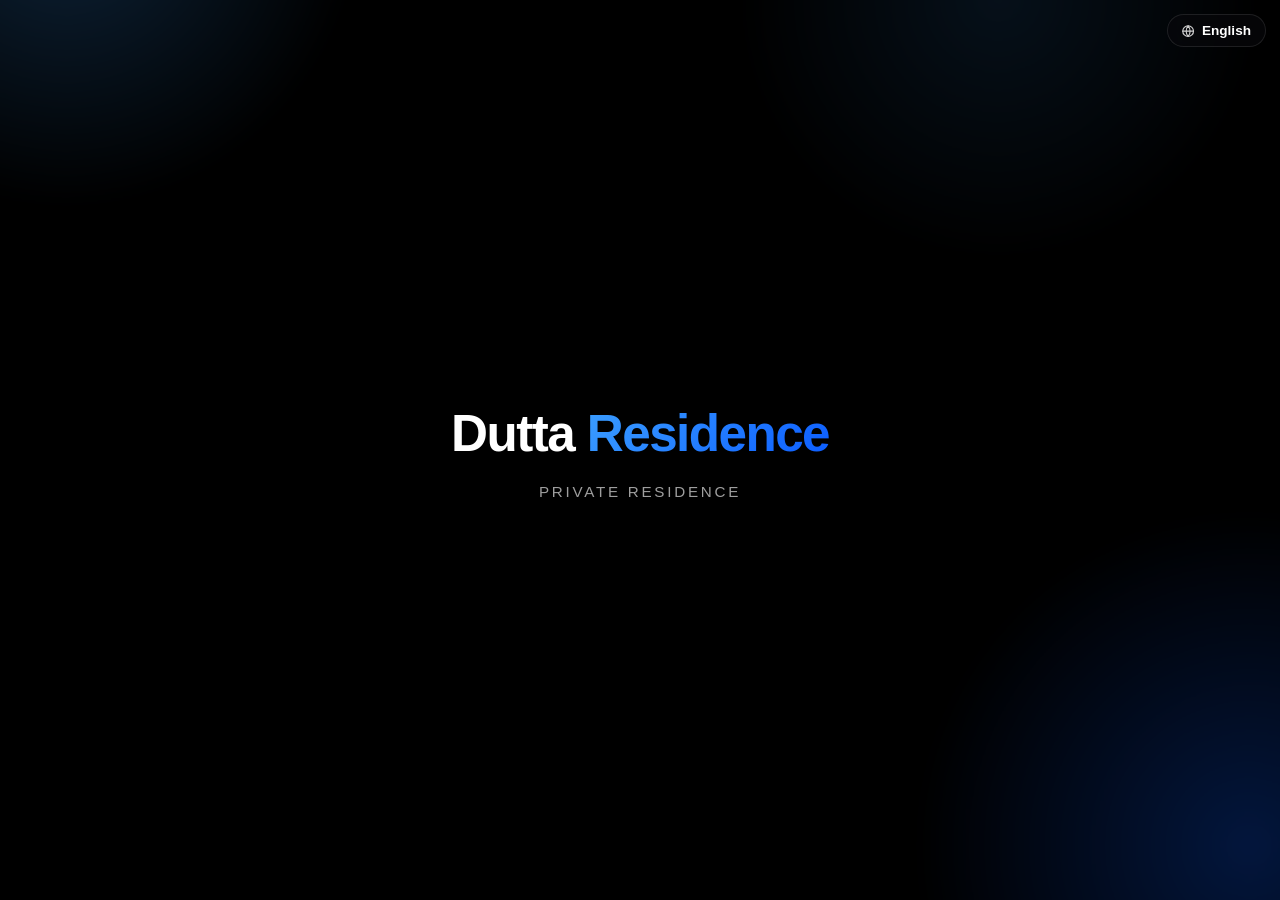
==== index.html @ c417a4d2 "Add files via upload yay" ====
<!DOCTYPE html>
<html lang="en">
<head>
  <meta charset="UTF-8" />
  <meta name="viewport" content="width=device-width, initial-scale=1.0, viewport-fit=cover" />
  <title>Dutta Residence</title>
  <meta name="description" content="Dutta Residence." />
  <link rel="icon" href="data:image/svg+xml,<svg xmlns=%22http://www.w3.org/2000/svg%22 viewBox=%220 0 100 100%22><text y=%22.9em%22 font-size=%2290%22>🏠</text></svg>" type="image/svg+xml" />
  <link rel="stylesheet" href="assets/theme.css" />
  <style>
    .splash {
      min-height: 100dvh;
      display: grid;
      place-content: center;
      text-align: center;
      gap: 0.5rem;
      padding: 2rem;
    }
    .splash .mark { font-size: clamp(2rem, 8vw, 3.2rem); font-weight: 700; letter-spacing: -0.03em; }
    .splash .mark b {
      background: var(--grad-blue);
      -webkit-background-clip: text; background-clip: text; color: transparent;
    }
    .splash p {
      color: var(--text-dim);
      font-size: 0.95rem;
      text-transform: uppercase;
      letter-spacing: 0.18em;
    }
  </style>
</head>
<body>
  <div class="aurora"></div>
  <div class="splash">
    <div class="mark reveal">Dutta <b>Residence</b></div>
    <p class="reveal" data-i18n="root_sub">Private residence</p>
  </div>
  <script src="assets/i18n.js"></script>
</body>
</html>
---- assets/theme.css ----
/* ============================================================
   Dutta Residence — shared design system
   Black canvas · two blues · glassmorphic · system (SF Pro) type
   ============================================================ */

:root {
  --bg:            #000000;
  --surface:       rgba(255, 255, 255, 0.04);
  --surface-solid: #0d0e12;
  --border:        rgba(255, 255, 255, 0.10);
  --border-strong: rgba(255, 255, 255, 0.18);

  --blue-bright:   #3b9eff;
  --blue-deep:     #0b5cff;
  --grad-blue:     linear-gradient(135deg, var(--blue-bright), var(--blue-deep));

  --text:          #ffffff;
  --text-dim:      rgba(255, 255, 255, 0.62);
  --text-faint:    rgba(255, 255, 255, 0.40);

  --radius:        16px;
  --radius-sm:     12px;
  --radius-pill:   999px;

  --ease:          cubic-bezier(0.22, 1, 0.36, 1);
  --shadow:        0 10px 40px rgba(0, 0, 0, 0.55);
  --glow:          0 0 0 1px rgba(59, 158, 255, 0.35),
                   0 8px 30px rgba(11, 92, 255, 0.35);

  --font: -apple-system, BlinkMacSystemFont, "SF Pro Display", "SF Pro Text",
          "Helvetica Neue", Helvetica, Arial, sans-serif;
}

*, *::before, *::after { box-sizing: border-box; margin: 0; padding: 0; }

html { scroll-behavior: smooth; -webkit-text-size-adjust: 100%; }

body {
  font-family: var(--font);
  background: var(--bg);
  color: var(--text);
  line-height: 1.5;
  min-height: 100dvh;
  letter-spacing: -0.011em;
  -webkit-font-smoothing: antialiased;
  text-rendering: optimizeLegibility;
  overflow-x: hidden;
}

a { color: inherit; text-decoration: none; -webkit-tap-highlight-color: transparent; }

/* ---------- living aurora background ---------- */
.aurora {
  position: fixed;
  inset: -20vmax;
  z-index: -1;
  pointer-events: none;
  background:
    radial-gradient(38vmax 38vmax at 18% 12%, rgba(59, 158, 255, 0.22), transparent 60%),
    radial-gradient(42vmax 42vmax at 84% 78%, rgba(11, 92, 255, 0.24), transparent 62%),
    radial-gradient(34vmax 34vmax at 70% 18%, rgba(59, 158, 255, 0.10), transparent 60%);
  filter: blur(8px);
  animation: drift 26s var(--ease) infinite alternate;
  will-change: transform;
}
@keyframes drift {
  0%   { transform: translate3d(-3%, -2%, 0) scale(1.05) rotate(0deg); }
  100% { transform: translate3d(4%, 3%, 0)  scale(1.12) rotate(6deg); }
}

/* ---------- layout ---------- */
.container {
  width: 100%;
  max-width: 760px;
  margin: 0 auto;
  padding: clamp(1.5rem, 5vw, 3rem) 1.1rem 3rem;
}

.brand {
  font-size: 1.45rem;
  font-weight: 700;
  text-align: center;
  letter-spacing: -0.02em;
  margin-bottom: 0.4rem;
}
.brand b {
  background: var(--grad-blue);
  -webkit-background-clip: text;
  background-clip: text;
  color: transparent;
}

.lede { text-align: center; margin-bottom: 2rem; }
.lede h1 {
  font-size: clamp(1.5rem, 5.5vw, 2.1rem);
  font-weight: 700;
  letter-spacing: -0.03em;
  line-height: 1.2;
  margin-bottom: 0.6rem;
}
.lede p { color: var(--text-dim); font-size: 1rem; max-width: 46ch; margin: 0 auto; }

.section-label {
  font-size: 0.72rem;
  font-weight: 700;
  text-transform: uppercase;
  letter-spacing: 0.14em;
  color: var(--text-faint);
  margin: 2rem 0 0.85rem;
  padding-left: 0.2rem;
}

/* ---------- glass card ---------- */
.card {
  background: var(--surface);
  border: 1px solid var(--border);
  border-radius: var(--radius);
  padding: 1.4rem;
  box-shadow: var(--shadow);
  -webkit-backdrop-filter: blur(18px) saturate(160%);
  backdrop-filter: blur(18px) saturate(160%);
}

/* ---------- vehicle photo (equal framing across devices) ---------- */
.vehicle-photo {
  aspect-ratio: 16 / 9;
  width: 100%;
  background: #ffffff;
  border-radius: var(--radius-sm);
  overflow: hidden;
  display: grid;
  place-items: center;
  margin-bottom: 1.2rem;
}
.vehicle-photo img {
  width: 100%;
  height: 100%;
  object-fit: contain;
  padding: 6%;
}
.vehicle-name { font-size: 1.25rem; font-weight: 700; letter-spacing: -0.02em; }
.vehicle-meta { color: var(--text-dim); font-size: 0.95rem; margin-top: 0.15rem; }
.reg-plate {
  display: inline-block;
  margin-top: 0.9rem;
  font-weight: 700;
  letter-spacing: 0.06em;
  font-size: 1.02rem;
  padding: 0.45rem 0.85rem;
  border-radius: var(--radius-sm);
  border: 1px solid var(--border-strong);
  background: rgba(255, 255, 255, 0.05);
}

/* ---------- contact rows ---------- */
.contact {
  display: flex;
  align-items: center;
  gap: 0.9rem;
  padding: 0.95rem 0;
  border-top: 1px solid var(--border);
}
.contact:first-child { border-top: 0; }
.contact-info { flex: 1; min-width: 0; }
.contact-role {
  font-size: 0.7rem;
  font-weight: 700;
  text-transform: uppercase;
  letter-spacing: 0.12em;
  color: var(--blue-bright);
}
.contact-name { font-weight: 600; font-size: 1.02rem; }
.contact-num { color: var(--text-dim); font-size: 0.88rem; font-variant-numeric: tabular-nums; }
.contact-actions { display: flex; gap: 0.5rem; flex-shrink: 0; }

/* ---------- buttons ---------- */
.btn {
  display: inline-flex;
  align-items: center;
  justify-content: center;
  gap: 0.45rem;
  font-weight: 600;
  font-size: 0.95rem;
  border: 1px solid var(--border-strong);
  border-radius: var(--radius-pill);
  background: rgba(255, 255, 255, 0.06);
  color: var(--text);
  padding: 0.7rem 1.05rem;
  cursor: pointer;
  transition: transform 0.18s var(--ease), box-shadow 0.25s var(--ease),
              background 0.25s var(--ease), border-color 0.25s var(--ease);
}
.btn svg { width: 1.05em; height: 1.05em; }
.btn.icon { padding: 0.7rem; width: 2.7rem; height: 2.7rem; }
.btn:hover { transform: translateY(-2px); border-color: var(--border-strong); background: rgba(255, 255, 255, 0.1); }
.btn:active { transform: translateY(0) scale(0.96); }

.btn.call {
  background: var(--grad-blue);
  border-color: transparent;
  box-shadow: var(--glow);
  animation: pulse 3.4s var(--ease) infinite;
}
.btn.call:hover { transform: translateY(-2px); }
.btn.wa { background: rgba(37, 211, 102, 0.16); border-color: rgba(37, 211, 102, 0.4); color: #4ee68a; }
.btn.wa:hover { background: rgba(37, 211, 102, 0.26); }

@keyframes pulse {
  0%, 100% { box-shadow: 0 0 0 1px rgba(59,158,255,0.35), 0 8px 30px rgba(11,92,255,0.30); }
  50%      { box-shadow: 0 0 0 1px rgba(59,158,255,0.55), 0 10px 38px rgba(11,92,255,0.55); }
}

/* big option cards (bagtag) */
.options { display: grid; grid-template-columns: repeat(auto-fit, minmax(220px, 1fr)); gap: 0.85rem; }
.option {
  display: flex;
  align-items: center;
  gap: 0.9rem;
  padding: 1.15rem;
  border-radius: var(--radius);
  border: 1px solid var(--border);
  background: var(--surface);
  -webkit-backdrop-filter: blur(18px) saturate(160%);
  backdrop-filter: blur(18px) saturate(160%);
  transition: transform 0.2s var(--ease), border-color 0.25s var(--ease), box-shadow 0.25s var(--ease);
}
.option:hover { transform: translateY(-3px); border-color: rgba(59,158,255,0.5); box-shadow: var(--glow); }
.option:active { transform: translateY(-1px) scale(0.99); }
.option-ico {
  width: 2.6rem; height: 2.6rem; flex-shrink: 0;
  display: grid; place-items: center;
  border-radius: 12px;
  background: rgba(59, 158, 255, 0.14);
  color: var(--blue-bright);
}
.option-ico svg { width: 1.3rem; height: 1.3rem; }
.option-txt { font-weight: 600; font-size: 1rem; }
.option-sub { color: var(--text-dim); font-size: 0.82rem; margin-top: 0.1rem; }

.footer { text-align: center; color: var(--text-faint); font-size: 0.85rem; margin-top: 2.5rem; }

/* ---------- language pill ---------- */
.lang-wrap { position: fixed; top: env(safe-area-inset-top, 0); right: 0; margin: 0.9rem; z-index: 50; }
.lang-btn {
  display: inline-flex; align-items: center; gap: 0.4rem;
  font-family: var(--font); font-size: 0.85rem; font-weight: 600; color: var(--text);
  padding: 0.5rem 0.85rem;
  border-radius: var(--radius-pill);
  border: 1px solid var(--border);
  background: rgba(10, 10, 14, 0.55);
  -webkit-backdrop-filter: blur(14px); backdrop-filter: blur(14px);
  cursor: pointer;
  transition: border-color 0.2s var(--ease), background 0.2s var(--ease);
}
.lang-btn:hover { border-color: var(--border-strong); }
.lang-btn svg { width: 1.05em; height: 1.05em; opacity: 0.8; }
.lang-menu {
  position: absolute; top: calc(100% + 0.5rem); right: 0;
  min-width: 168px; max-height: 60vh; overflow-y: auto;
  padding: 0.4rem;
  border-radius: var(--radius-sm);
  border: 1px solid var(--border);
  background: rgba(13, 14, 18, 0.92);
  -webkit-backdrop-filter: blur(20px); backdrop-filter: blur(20px);
  box-shadow: var(--shadow);
  opacity: 0; transform: translateY(-6px) scale(0.98); pointer-events: none;
  transition: opacity 0.18s var(--ease), transform 0.18s var(--ease);
}
.lang-menu.open { opacity: 1; transform: none; pointer-events: auto; }
.lang-menu button {
  display: block; width: 100%; text-align: left;
  font-family: var(--font); font-size: 0.92rem; color: var(--text);
  padding: 0.55rem 0.7rem; border: 0; border-radius: 9px; background: transparent; cursor: pointer;
}
.lang-menu button:hover { background: rgba(255, 255, 255, 0.07); }
.lang-menu button[aria-current="true"] { color: var(--blue-bright); font-weight: 700; }
[dir="rtl"] .lang-wrap { right: auto; left: 0; }
[dir="rtl"] .lang-menu { right: auto; left: 0; }
[dir="rtl"] .lang-menu button { text-align: right; }
[dir="rtl"] .contact-actions { flex-direction: row-reverse; }

/* ---------- entrance animation ----------
   Hidden state (.pre) is added by JS, so a script failure or no-JS
   leaves content fully visible rather than blank. */
.reveal { transition: opacity 0.6s var(--ease), transform 0.6s var(--ease); }
.reveal.pre { opacity: 0; transform: translateY(18px); }
.reveal.in { opacity: 1; transform: none; }

/* ---------- reduced motion ---------- */
@media (prefers-reduced-motion: reduce) {
  *, *::before, *::after { animation-duration: 0.001ms !important; animation-iteration-count: 1 !important; }
  .aurora { animation: none; }
  .btn.call { animation: none; }
  .reveal, .reveal.pre { opacity: 1 !important; transform: none !important; transition: opacity 0.3s ease; }
}

@media (max-width: 560px) {
  .contact { flex-wrap: wrap; }
  .contact-actions { width: 100%; }
  .contact-actions .btn.call { flex: 1; }
}
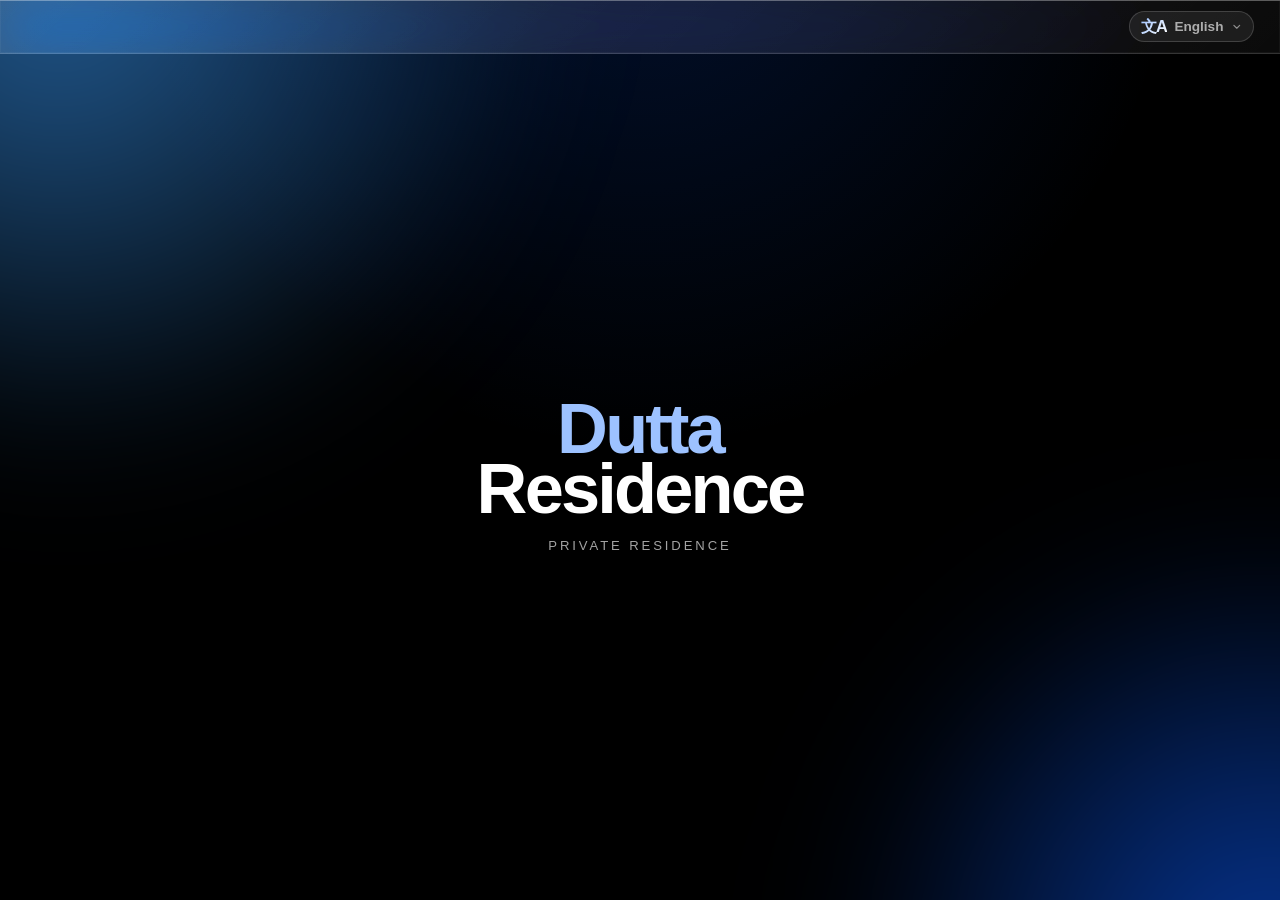
==== commit 6f3ab562: "Add files via upload yoing" ====
--- a/index.html
+++ b/index.html
@@ -9,32 +9,37 @@
   <link rel="stylesheet" href="assets/theme.css" />
   <style>
     .splash {
-      min-height: 100dvh;
+      min-height: calc(100dvh - var(--bar-h));
       display: grid;
       place-content: center;
+      justify-items: center;
       text-align: center;
-      gap: 0.5rem;
+      gap: 1rem;
       padding: 2rem;
-    }
-    .splash .mark { font-size: clamp(2rem, 8vw, 3.2rem); font-weight: 700; letter-spacing: -0.03em; }
-    .splash .mark b {
-      background: var(--grad-blue);
-      -webkit-background-clip: text; background-clip: text; color: transparent;
     }
     .splash p {
       color: var(--text-dim);
-      font-size: 0.95rem;
+      font-size: 0.82rem;
       text-transform: uppercase;
-      letter-spacing: 0.18em;
+      letter-spacing: 0.22em;
     }
   </style>
 </head>
 <body>
   <div class="aurora"></div>
+
+  <header class="topbar">
+    <span aria-hidden="true"></span>
+    <div class="lang-mount"></div>
+  </header>
+
   <div class="splash">
-    <div class="mark reveal">Dutta <b>Residence</b></div>
+    <div class="logo hero reveal" aria-label="Dutta Residence">
+      <span class="l-d">Dutta</span><span class="l-r">Residence</span>
+    </div>
     <p class="reveal" data-i18n="root_sub">Private residence</p>
   </div>
+
   <script src="assets/i18n.js"></script>
 </body>
 </html>
--- a/assets/theme.css
+++ b/assets/theme.css
@@ -1,31 +1,33 @@
 /* ============================================================
    Dutta Residence — shared design system
-   Black canvas · two blues · glassmorphic · system (SF Pro) type
+   Black canvas · two blues · TRUE glassmorphism · system (SF Pro) type
    ============================================================ */
 
 :root {
   --bg:            #000000;
-  --surface:       rgba(255, 255, 255, 0.04);
-  --surface-solid: #0d0e12;
-  --border:        rgba(255, 255, 255, 0.10);
-  --border-strong: rgba(255, 255, 255, 0.18);
-
   --blue-bright:   #3b9eff;
   --blue-deep:     #0b5cff;
+  --blue-pale:     #9dc2ff;
   --grad-blue:     linear-gradient(135deg, var(--blue-bright), var(--blue-deep));
 
   --text:          #ffffff;
-  --text-dim:      rgba(255, 255, 255, 0.62);
+  --text-dim:      rgba(255, 255, 255, 0.64);
   --text-faint:    rgba(255, 255, 255, 0.40);
 
-  --radius:        16px;
-  --radius-sm:     12px;
+  --radius:        18px;
+  --radius-sm:     13px;
   --radius-pill:   999px;
+  --bar-h:         54px;
 
   --ease:          cubic-bezier(0.22, 1, 0.36, 1);
-  --shadow:        0 10px 40px rgba(0, 0, 0, 0.55);
-  --glow:          0 0 0 1px rgba(59, 158, 255, 0.35),
-                   0 8px 30px rgba(11, 92, 255, 0.35);
+
+  /* ---- the glass recipe (used everywhere) ---- */
+  --glass-bg:      linear-gradient(135deg, rgba(255,255,255,0.14), rgba(255,255,255,0.045));
+  --glass-border:  rgba(255, 255, 255, 0.16);
+  --glass-blur:    blur(26px) saturate(185%);
+  --glass-shadow:  0 14px 46px rgba(0, 0, 0, 0.42);
+  --glass-hi:      inset 0 1px 0 rgba(255, 255, 255, 0.30),
+                   inset 0 0 0 1px rgba(255, 255, 255, 0.04);
 
   --font: -apple-system, BlinkMacSystemFont, "SF Pro Display", "SF Pro Text",
           "Helvetica Neue", Helvetica, Arial, sans-serif;
@@ -41,7 +43,7 @@
   color: var(--text);
   line-height: 1.5;
   min-height: 100dvh;
-  letter-spacing: -0.011em;
+  letter-spacing: -0.014em;
   -webkit-font-smoothing: antialiased;
   text-rendering: optimizeLegibility;
   overflow-x: hidden;
@@ -49,79 +51,127 @@
 
 a { color: inherit; text-decoration: none; -webkit-tap-highlight-color: transparent; }
 
-/* ---------- living aurora background ---------- */
+/* ============================================================
+   Living background — soft drifting blue light fields on black.
+   Vivid enough that the glass above it actually refracts colour.
+   ============================================================ */
 .aurora {
   position: fixed;
-  inset: -20vmax;
+  inset: 0;
   z-index: -1;
+  overflow: hidden;
   pointer-events: none;
   background:
-    radial-gradient(38vmax 38vmax at 18% 12%, rgba(59, 158, 255, 0.22), transparent 60%),
-    radial-gradient(42vmax 42vmax at 84% 78%, rgba(11, 92, 255, 0.24), transparent 62%),
-    radial-gradient(34vmax 34vmax at 70% 18%, rgba(59, 158, 255, 0.10), transparent 60%);
-  filter: blur(8px);
-  animation: drift 26s var(--ease) infinite alternate;
+    radial-gradient(60vmax 60vmax at 50% -10%, rgba(11, 92, 255, 0.18), transparent 70%),
+    #000;
+}
+.aurora::before, .aurora::after {
+  content: "";
+  position: absolute;
+  border-radius: 50%;
+  filter: blur(70px);
   will-change: transform;
 }
-@keyframes drift {
-  0%   { transform: translate3d(-3%, -2%, 0) scale(1.05) rotate(0deg); }
-  100% { transform: translate3d(4%, 3%, 0)  scale(1.12) rotate(6deg); }
-}
-
-/* ---------- layout ---------- */
+.aurora::before {
+  width: 62vmax; height: 62vmax;
+  left: -14vmax; top: -20vmax;
+  background: radial-gradient(circle at 30% 30%, rgba(59, 158, 255, 0.60), transparent 62%);
+  animation: float-a 32s var(--ease) infinite alternate;
+}
+.aurora::after {
+  width: 56vmax; height: 56vmax;
+  right: -16vmax; bottom: -22vmax;
+  background: radial-gradient(circle at 70% 70%, rgba(11, 92, 255, 0.62), transparent 62%);
+  animation: float-b 38s var(--ease) infinite alternate;
+}
+@keyframes float-a {
+  from { transform: translate3d(0, 0, 0) scale(1); }
+  to   { transform: translate3d(13vmax, 9vmax, 0) scale(1.22); }
+}
+@keyframes float-b {
+  from { transform: translate3d(0, 0, 0) scale(1.12); }
+  to   { transform: translate3d(-11vmax, -7vmax, 0) scale(1); }
+}
+
+/* ============================================================
+   Top bar — thin, minimalist, frosted
+   ============================================================ */
+.topbar {
+  position: sticky;
+  top: 0;
+  z-index: 40;
+  display: flex;
+  align-items: center;
+  justify-content: space-between;
+  gap: 1rem;
+  min-height: var(--bar-h);
+  padding: 0.5rem clamp(0.95rem, 4vw, 1.6rem);
+  background: var(--glass-bg);
+  border-bottom: 1px solid var(--glass-border);
+  -webkit-backdrop-filter: var(--glass-blur);
+  backdrop-filter: var(--glass-blur);
+  box-shadow: var(--glass-hi);
+}
+
+/* ---- logo wordmark: two tight lines, pale-blue + white ---- */
+.logo {
+  display: inline-flex;
+  flex-direction: column;
+  line-height: 0.9;
+  font-weight: 700;
+  font-size: 1.06rem;
+  letter-spacing: -0.018em;
+}
+.logo .l-d { color: var(--blue-pale); }
+.logo .l-r { color: #fff; }
+.logo.hero { font-size: clamp(2.6rem, 13vw, 4.4rem); letter-spacing: -0.04em; line-height: 0.86; }
+
+/* ============================================================
+   Layout
+   ============================================================ */
 .container {
   width: 100%;
-  max-width: 760px;
+  max-width: 720px;
   margin: 0 auto;
-  padding: clamp(1.5rem, 5vw, 3rem) 1.1rem 3rem;
-}
-
-.brand {
-  font-size: 1.45rem;
-  font-weight: 700;
-  text-align: center;
-  letter-spacing: -0.02em;
-  margin-bottom: 0.4rem;
-}
-.brand b {
-  background: var(--grad-blue);
-  -webkit-background-clip: text;
-  background-clip: text;
-  color: transparent;
-}
-
-.lede { text-align: center; margin-bottom: 2rem; }
+  padding: clamp(1.6rem, 5vw, 2.6rem) 1.1rem 3.5rem;
+}
+
+.lede { text-align: center; margin-bottom: 2.2rem; }
 .lede h1 {
-  font-size: clamp(1.5rem, 5.5vw, 2.1rem);
-  font-weight: 700;
-  letter-spacing: -0.03em;
-  line-height: 1.2;
-  margin-bottom: 0.6rem;
-}
-.lede p { color: var(--text-dim); font-size: 1rem; max-width: 46ch; margin: 0 auto; }
+  font-size: clamp(1.5rem, 5.6vw, 2rem);
+  font-weight: 700;
+  letter-spacing: -0.035em;
+  line-height: 1.18;
+  margin-bottom: 0.7rem;
+  text-wrap: balance;
+  overflow-wrap: break-word;
+}
+.lede p { color: var(--text-dim); font-size: 1rem; max-width: 44ch; margin: 0 auto; }
 
 .section-label {
   font-size: 0.72rem;
   font-weight: 700;
   text-transform: uppercase;
-  letter-spacing: 0.14em;
+  letter-spacing: 0.16em;
   color: var(--text-faint);
-  margin: 2rem 0 0.85rem;
-  padding-left: 0.2rem;
-}
-
-/* ---------- glass card ---------- */
+  margin: 2.1rem 0 0.85rem;
+  padding-left: 0.3rem;
+}
+
+/* ============================================================
+   Glass surfaces
+   ============================================================ */
 .card {
-  background: var(--surface);
-  border: 1px solid var(--border);
+  background: var(--glass-bg);
+  border: 1px solid var(--glass-border);
   border-radius: var(--radius);
   padding: 1.4rem;
-  box-shadow: var(--shadow);
-  -webkit-backdrop-filter: blur(18px) saturate(160%);
-  backdrop-filter: blur(18px) saturate(160%);
-}
-
-/* ---------- vehicle photo (equal framing across devices) ---------- */
+  -webkit-backdrop-filter: var(--glass-blur);
+  backdrop-filter: var(--glass-blur);
+  box-shadow: var(--glass-shadow), var(--glass-hi);
+}
+
+/* ---- vehicle photo (equal framing across devices) ---- */
 .vehicle-photo {
   aspect-ratio: 16 / 9;
   width: 100%;
@@ -131,49 +181,47 @@
   display: grid;
   place-items: center;
   margin-bottom: 1.2rem;
-}
-.vehicle-photo img {
-  width: 100%;
-  height: 100%;
-  object-fit: contain;
-  padding: 6%;
-}
-.vehicle-name { font-size: 1.25rem; font-weight: 700; letter-spacing: -0.02em; }
-.vehicle-meta { color: var(--text-dim); font-size: 0.95rem; margin-top: 0.15rem; }
+  box-shadow: inset 0 0 0 1px rgba(0, 0, 0, 0.06);
+}
+.vehicle-photo img { width: 100%; height: 100%; object-fit: contain; padding: 6%; }
+.vehicle-name { font-size: 1.3rem; font-weight: 700; letter-spacing: -0.025em; }
 .reg-plate {
   display: inline-block;
-  margin-top: 0.9rem;
-  font-weight: 700;
-  letter-spacing: 0.06em;
-  font-size: 1.02rem;
-  padding: 0.45rem 0.85rem;
+  font-weight: 700;
+  letter-spacing: 0.07em;
+  font-size: 1.04rem;
+  padding: 0.5rem 0.9rem;
   border-radius: var(--radius-sm);
-  border: 1px solid var(--border-strong);
-  background: rgba(255, 255, 255, 0.05);
-}
-
-/* ---------- contact rows ---------- */
+  border: 1px solid rgba(255, 255, 255, 0.20);
+  background: rgba(255, 255, 255, 0.06);
+}
+
+/* ---- contact rows ---- */
 .contact {
   display: flex;
   align-items: center;
   gap: 0.9rem;
-  padding: 0.95rem 0;
-  border-top: 1px solid var(--border);
-}
-.contact:first-child { border-top: 0; }
+  padding: 1rem 0;
+  border-top: 1px solid rgba(255, 255, 255, 0.10);
+}
+.contact:first-child { border-top: 0; padding-top: 0.3rem; }
+.contact:last-child { padding-bottom: 0.3rem; }
 .contact-info { flex: 1; min-width: 0; }
 .contact-role {
   font-size: 0.7rem;
   font-weight: 700;
   text-transform: uppercase;
-  letter-spacing: 0.12em;
+  letter-spacing: 0.1em;
   color: var(--blue-bright);
-}
-.contact-name { font-weight: 600; font-size: 1.02rem; }
+  margin-bottom: 0.15rem;
+}
+.contact-name { font-weight: 600; font-size: 1.04rem; letter-spacing: -0.01em; }
 .contact-num { color: var(--text-dim); font-size: 0.88rem; font-variant-numeric: tabular-nums; }
 .contact-actions { display: flex; gap: 0.5rem; flex-shrink: 0; }
 
-/* ---------- buttons ---------- */
+/* ============================================================
+   Buttons
+   ============================================================ */
 .btn {
   display: inline-flex;
   align-items: center;
@@ -181,88 +229,96 @@
   gap: 0.45rem;
   font-weight: 600;
   font-size: 0.95rem;
-  border: 1px solid var(--border-strong);
+  border: 1px solid rgba(255, 255, 255, 0.18);
   border-radius: var(--radius-pill);
-  background: rgba(255, 255, 255, 0.06);
+  background: rgba(255, 255, 255, 0.07);
   color: var(--text);
-  padding: 0.7rem 1.05rem;
+  padding: 0.72rem 1.1rem;
   cursor: pointer;
   transition: transform 0.18s var(--ease), box-shadow 0.25s var(--ease),
               background 0.25s var(--ease), border-color 0.25s var(--ease);
 }
 .btn svg { width: 1.05em; height: 1.05em; }
-.btn.icon { padding: 0.7rem; width: 2.7rem; height: 2.7rem; }
-.btn:hover { transform: translateY(-2px); border-color: var(--border-strong); background: rgba(255, 255, 255, 0.1); }
-.btn:active { transform: translateY(0) scale(0.96); }
+.btn.icon { padding: 0.72rem; width: 2.8rem; height: 2.8rem; }
+.btn:hover { transform: translateY(-2px); background: rgba(255, 255, 255, 0.12); }
+.btn:active { transform: translateY(0) scale(0.95); }
 
 .btn.call {
   background: var(--grad-blue);
   border-color: transparent;
-  box-shadow: var(--glow);
-  animation: pulse 3.4s var(--ease) infinite;
-}
-.btn.call:hover { transform: translateY(-2px); }
-.btn.wa { background: rgba(37, 211, 102, 0.16); border-color: rgba(37, 211, 102, 0.4); color: #4ee68a; }
+  box-shadow: 0 6px 22px rgba(11, 92, 255, 0.45), inset 0 1px 0 rgba(255, 255, 255, 0.30);
+  animation: pulse 3.6s var(--ease) infinite;
+}
+.btn.wa { background: rgba(37, 211, 102, 0.16); border-color: rgba(37, 211, 102, 0.42); color: #4ee68a; }
 .btn.wa:hover { background: rgba(37, 211, 102, 0.26); }
 
 @keyframes pulse {
-  0%, 100% { box-shadow: 0 0 0 1px rgba(59,158,255,0.35), 0 8px 30px rgba(11,92,255,0.30); }
-  50%      { box-shadow: 0 0 0 1px rgba(59,158,255,0.55), 0 10px 38px rgba(11,92,255,0.55); }
-}
-
-/* big option cards (bagtag) */
-.options { display: grid; grid-template-columns: repeat(auto-fit, minmax(220px, 1fr)); gap: 0.85rem; }
+  0%, 100% { box-shadow: 0 6px 22px rgba(11,92,255,0.40), inset 0 1px 0 rgba(255,255,255,0.30); }
+  50%      { box-shadow: 0 8px 30px rgba(11,92,255,0.65), inset 0 1px 0 rgba(255,255,255,0.30); }
+}
+
+/* ---- big option cards (bagtag) ---- */
+.options { display: grid; grid-template-columns: repeat(auto-fit, minmax(230px, 1fr)); gap: 0.85rem; }
 .option {
   display: flex;
   align-items: center;
   gap: 0.9rem;
   padding: 1.15rem;
   border-radius: var(--radius);
-  border: 1px solid var(--border);
-  background: var(--surface);
-  -webkit-backdrop-filter: blur(18px) saturate(160%);
-  backdrop-filter: blur(18px) saturate(160%);
+  border: 1px solid var(--glass-border);
+  background: var(--glass-bg);
+  -webkit-backdrop-filter: var(--glass-blur);
+  backdrop-filter: var(--glass-blur);
+  box-shadow: var(--glass-shadow), var(--glass-hi);
   transition: transform 0.2s var(--ease), border-color 0.25s var(--ease), box-shadow 0.25s var(--ease);
 }
-.option:hover { transform: translateY(-3px); border-color: rgba(59,158,255,0.5); box-shadow: var(--glow); }
+.option:hover { transform: translateY(-3px); border-color: rgba(59,158,255,0.55); }
 .option:active { transform: translateY(-1px) scale(0.99); }
 .option-ico {
-  width: 2.6rem; height: 2.6rem; flex-shrink: 0;
+  width: 2.7rem; height: 2.7rem; flex-shrink: 0;
   display: grid; place-items: center;
-  border-radius: 12px;
-  background: rgba(59, 158, 255, 0.14);
+  border-radius: 13px;
+  background: rgba(59, 158, 255, 0.16);
   color: var(--blue-bright);
 }
 .option-ico svg { width: 1.3rem; height: 1.3rem; }
-.option-txt { font-weight: 600; font-size: 1rem; }
-.option-sub { color: var(--text-dim); font-size: 0.82rem; margin-top: 0.1rem; }
-
-.footer { text-align: center; color: var(--text-faint); font-size: 0.85rem; margin-top: 2.5rem; }
-
-/* ---------- language pill ---------- */
-.lang-wrap { position: fixed; top: env(safe-area-inset-top, 0); right: 0; margin: 0.9rem; z-index: 50; }
+.option-txt { font-weight: 600; font-size: 1rem; display: block; }
+.option-sub { color: var(--text-dim); font-size: 0.82rem; margin-top: 0.12rem; display: block; }
+
+.footer { text-align: center; color: var(--text-faint); font-size: 0.85rem; margin-top: 2.6rem; }
+
+/* ============================================================
+   Language switcher (mounts into the top bar)
+   ============================================================ */
+.lang-wrap { position: relative; }
 .lang-btn {
-  display: inline-flex; align-items: center; gap: 0.4rem;
+  display: inline-flex; align-items: center; gap: 0.45rem;
   font-family: var(--font); font-size: 0.85rem; font-weight: 600; color: var(--text);
-  padding: 0.5rem 0.85rem;
+  padding: 0.42rem 0.7rem;
   border-radius: var(--radius-pill);
-  border: 1px solid var(--border);
-  background: rgba(10, 10, 14, 0.55);
-  -webkit-backdrop-filter: blur(14px); backdrop-filter: blur(14px);
+  border: 1px solid rgba(255, 255, 255, 0.16);
+  background: rgba(255, 255, 255, 0.07);
   cursor: pointer;
   transition: border-color 0.2s var(--ease), background 0.2s var(--ease);
 }
-.lang-btn:hover { border-color: var(--border-strong); }
-.lang-btn svg { width: 1.05em; height: 1.05em; opacity: 0.8; }
+.lang-btn:hover { border-color: rgba(255, 255, 255, 0.3); background: rgba(255, 255, 255, 0.12); }
+.lang-glyph {
+  font-weight: 700; font-size: 1.02rem; letter-spacing: -0.04em; line-height: 1;
+  background: linear-gradient(135deg, var(--blue-pale), #fff);
+  -webkit-background-clip: text; background-clip: text; color: transparent;
+}
+.lang-current { color: var(--text-dim); font-weight: 600; }
+.lang-caret { width: 0.85em; height: 0.85em; opacity: 0.5; }
+
 .lang-menu {
-  position: absolute; top: calc(100% + 0.5rem); right: 0;
-  min-width: 168px; max-height: 60vh; overflow-y: auto;
+  position: absolute; top: calc(100% + 0.55rem); right: 0;
+  min-width: 176px; max-height: 64vh; overflow-y: auto;
   padding: 0.4rem;
   border-radius: var(--radius-sm);
-  border: 1px solid var(--border);
-  background: rgba(13, 14, 18, 0.92);
-  -webkit-backdrop-filter: blur(20px); backdrop-filter: blur(20px);
-  box-shadow: var(--shadow);
+  border: 1px solid var(--glass-border);
+  background: linear-gradient(135deg, rgba(20,22,30,0.86), rgba(10,11,16,0.92));
+  -webkit-backdrop-filter: blur(28px) saturate(180%); backdrop-filter: blur(28px) saturate(180%);
+  box-shadow: var(--glass-shadow), var(--glass-hi);
   opacity: 0; transform: translateY(-6px) scale(0.98); pointer-events: none;
   transition: opacity 0.18s var(--ease), transform 0.18s var(--ease);
 }
@@ -270,26 +326,28 @@
 .lang-menu button {
   display: block; width: 100%; text-align: left;
   font-family: var(--font); font-size: 0.92rem; color: var(--text);
-  padding: 0.55rem 0.7rem; border: 0; border-radius: 9px; background: transparent; cursor: pointer;
-}
-.lang-menu button:hover { background: rgba(255, 255, 255, 0.07); }
+  padding: 0.55rem 0.7rem; border: 0; border-radius: 10px; background: transparent; cursor: pointer;
+}
+.lang-menu button:hover { background: rgba(255, 255, 255, 0.08); }
 .lang-menu button[aria-current="true"] { color: var(--blue-bright); font-weight: 700; }
-[dir="rtl"] .lang-wrap { right: auto; left: 0; }
+
 [dir="rtl"] .lang-menu { right: auto; left: 0; }
 [dir="rtl"] .lang-menu button { text-align: right; }
 [dir="rtl"] .contact-actions { flex-direction: row-reverse; }
 
-/* ---------- entrance animation ----------
-   Hidden state (.pre) is added by JS, so a script failure or no-JS
-   leaves content fully visible rather than blank. */
-.reveal { transition: opacity 0.6s var(--ease), transform 0.6s var(--ease); }
-.reveal.pre { opacity: 0; transform: translateY(18px); }
+@media (max-width: 360px) { .lang-current { display: none; } }
+
+/* ============================================================
+   Entrance animation — hidden (.pre) state added by JS, so a
+   script failure or no-JS leaves content visible, never blank.
+   ============================================================ */
+.reveal { transition: opacity 0.65s var(--ease), transform 0.65s var(--ease); }
+.reveal.pre { opacity: 0; transform: translateY(20px); }
 .reveal.in { opacity: 1; transform: none; }
 
-/* ---------- reduced motion ---------- */
 @media (prefers-reduced-motion: reduce) {
   *, *::before, *::after { animation-duration: 0.001ms !important; animation-iteration-count: 1 !important; }
-  .aurora { animation: none; }
+  .aurora::before, .aurora::after { animation: none; }
   .btn.call { animation: none; }
   .reveal, .reveal.pre { opacity: 1 !important; transform: none !important; transition: opacity 0.3s ease; }
 }
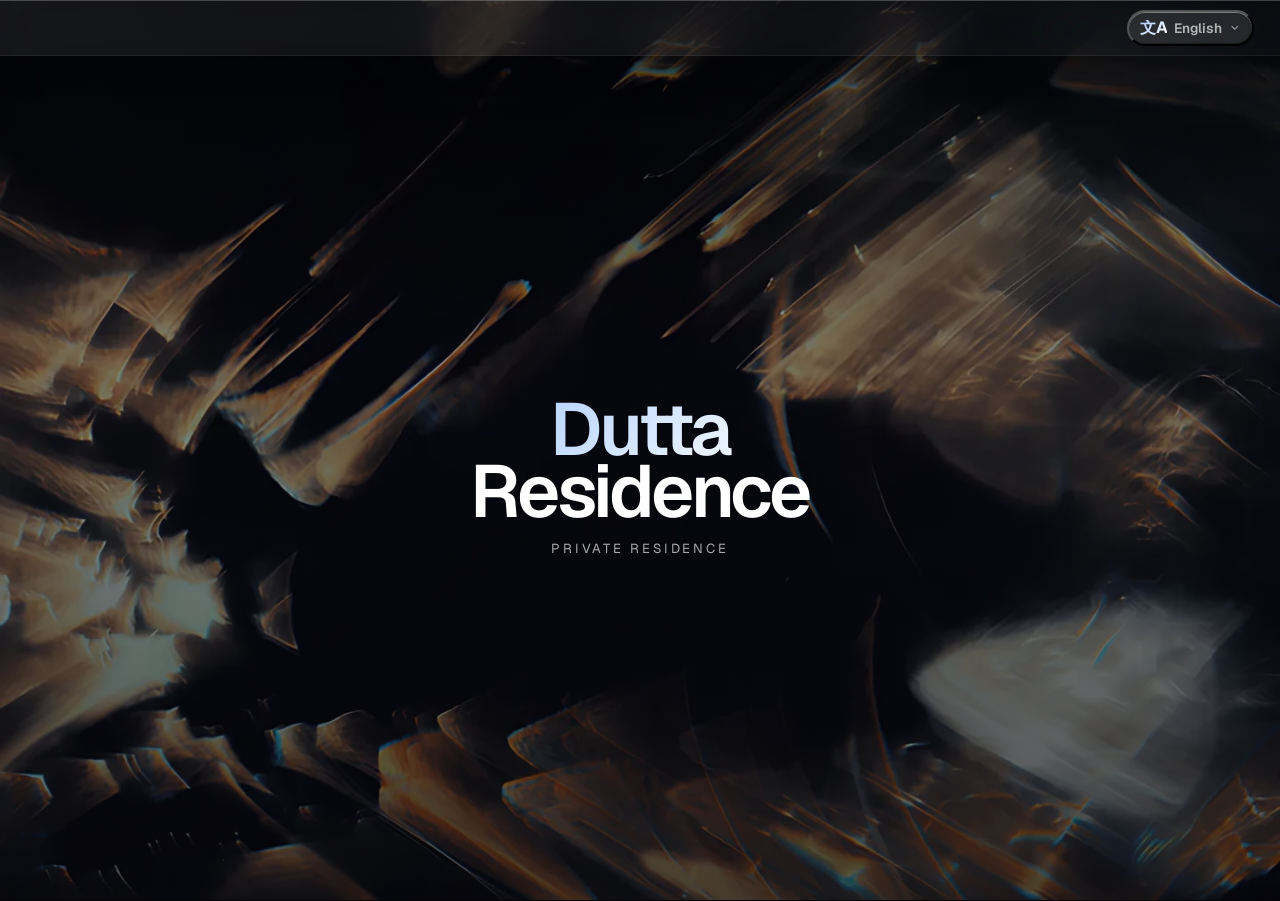
==== commit 218d7294: "Add files via upload yoing two" ====
--- a/index.html
+++ b/index.html
@@ -26,7 +26,13 @@
   </style>
 </head>
 <body>
-  <div class="aurora"></div>
+  <picture class="bg">
+    <source type="image/webp" sizes="100vw"
+      srcset="assets/bg/bg-400.webp 400w, assets/bg/bg-600.webp 600w, assets/bg/bg-800.webp 800w, assets/bg/bg-1080.webp 1080w, assets/bg/bg-1440.webp 1440w, assets/bg/bg-1920.webp 1920w, assets/bg/bg-2400.webp 2400w" />
+    <img src="assets/bg/bg-800.jpg" alt="" aria-hidden="true" decoding="async" fetchpriority="high"
+      sizes="100vw"
+      srcset="assets/bg/bg-400.jpg 400w, assets/bg/bg-600.jpg 600w, assets/bg/bg-800.jpg 800w, assets/bg/bg-1080.jpg 1080w, assets/bg/bg-1440.jpg 1440w, assets/bg/bg-1920.jpg 1920w, assets/bg/bg-2400.jpg 2400w" />
+  </picture>
 
   <header class="topbar">
     <span aria-hidden="true"></span>
@@ -41,5 +47,6 @@
   </div>
 
   <script src="assets/i18n.js"></script>
+  <script src="assets/ui.js"></script>
 </body>
 </html>
--- a/assets/theme.css
+++ b/assets/theme.css
@@ -1,307 +1,270 @@
 /* ============================================================
-   Dutta Residence — shared design system
-   Black canvas · two blues · TRUE glassmorphism · system (SF Pro) type
-   ============================================================ */
+   Dutta Residence — THEME TEST v2  "Liquid Glass"
+   Rich photographic background (responsive) seen through dark
+   frosted glass with Apple-style refractive edge volume.
+   ============================================================ */
+
+/* self-hosted Geist (latin) — loads from the repo, no external dependency */
+@font-face { font-family: "Geist"; font-style: normal; font-weight: 200; font-display: swap; src: url("fonts/geist-200.woff2") format("woff2"); }
+@font-face { font-family: "Geist"; font-style: normal; font-weight: 300; font-display: swap; src: url("fonts/geist-300.woff2") format("woff2"); }
+@font-face { font-family: "Geist"; font-style: normal; font-weight: 400; font-display: swap; src: url("fonts/geist-400.woff2") format("woff2"); }
+@font-face { font-family: "Geist"; font-style: normal; font-weight: 500; font-display: swap; src: url("fonts/geist-500.woff2") format("woff2"); }
+@font-face { font-family: "Geist"; font-style: normal; font-weight: 600; font-display: swap; src: url("fonts/geist-600.woff2") format("woff2"); }
+@font-face { font-family: "Geist"; font-style: normal; font-weight: 700; font-display: swap; src: url("fonts/geist-700.woff2") format("woff2"); }
 
 :root {
-  --bg:            #000000;
-  --blue-bright:   #3b9eff;
-  --blue-deep:     #0b5cff;
-  --blue-pale:     #9dc2ff;
-  --grad-blue:     linear-gradient(135deg, var(--blue-bright), var(--blue-deep));
-
-  --text:          #ffffff;
-  --text-dim:      rgba(255, 255, 255, 0.64);
-  --text-faint:    rgba(255, 255, 255, 0.40);
-
-  --radius:        18px;
-  --radius-sm:     13px;
-  --radius-pill:   999px;
-  --bar-h:         54px;
-
-  --ease:          cubic-bezier(0.22, 1, 0.36, 1);
-
-  /* ---- the glass recipe (used everywhere) ---- */
-  --glass-bg:      linear-gradient(135deg, rgba(255,255,255,0.14), rgba(255,255,255,0.045));
-  --glass-border:  rgba(255, 255, 255, 0.16);
-  --glass-blur:    blur(26px) saturate(185%);
-  --glass-shadow:  0 14px 46px rgba(0, 0, 0, 0.42);
-  --glass-hi:      inset 0 1px 0 rgba(255, 255, 255, 0.30),
-                   inset 0 0 0 1px rgba(255, 255, 255, 0.04);
-
-  --font: -apple-system, BlinkMacSystemFont, "SF Pro Display", "SF Pro Text",
+  --text:        #ffffff;
+  --text-dim:    rgba(255, 255, 255, 0.66);
+  --text-faint:  rgba(255, 255, 255, 0.42);
+
+  --blue-bright: #4aa3ff;
+  --blue-deep:   #0b5cff;
+  --blue-pale:   #a9ccff;
+  --grad-blue:   linear-gradient(135deg, var(--blue-bright), var(--blue-deep));
+
+  --radius:      24px;
+  --radius-sm:   15px;
+  --radius-pill: 999px;
+  --bar-h:       56px;
+
+  --ease:        cubic-bezier(0.22, 1, 0.36, 1);
+
+  /* ---- glass ---- */
+  --glass-fill:  linear-gradient(135deg, rgba(255,255,255,0.08), rgba(255,255,255,0.025));
+  --glass-blur:  blur(26px) saturate(155%) brightness(1.05);
+  /* layered inset shadows = the "volume": crisp specular top, dark bottom (thickness) */
+  --glass-vol:
+    inset 0 1px 0.5px rgba(255,255,255,0.28),
+    inset 0 -1px 1.5px rgba(0,0,0,0.40),
+    inset 1px 0 1px rgba(255,255,255,0.05),
+    inset -1px 0 1px rgba(255,255,255,0.05),
+    0 28px 64px rgba(0,0,0,0.55),
+    0 3px 10px rgba(0,0,0,0.4);
+
+  --font: "Geist", -apple-system, BlinkMacSystemFont, "SF Pro Display",
           "Helvetica Neue", Helvetica, Arial, sans-serif;
 }
 
 *, *::before, *::after { box-sizing: border-box; margin: 0; padding: 0; }
-
 html { scroll-behavior: smooth; -webkit-text-size-adjust: 100%; }
-
 body {
   font-family: var(--font);
-  background: var(--bg);
+  background: #050506;
   color: var(--text);
   line-height: 1.5;
-  min-height: 100dvh;
+  /* +1px keeps every page minimally scrollable so short pages (landing,
+     bagtag) rubber-band at the ends just like the tall ones */
+  min-height: calc(100dvh + 1px);
   letter-spacing: -0.014em;
   -webkit-font-smoothing: antialiased;
   text-rendering: optimizeLegibility;
   overflow-x: hidden;
-}
-
+  padding-top: var(--bar-h);
+}
 a { color: inherit; text-decoration: none; -webkit-tap-highlight-color: transparent; }
 
 /* ============================================================
-   Living background — soft drifting blue light fields on black.
-   Vivid enough that the glass above it actually refracts colour.
-   ============================================================ */
-.aurora {
-  position: fixed;
-  inset: 0;
-  z-index: -1;
-  overflow: hidden;
-  pointer-events: none;
+   Responsive background — <picture> loads only the size the
+   device can show. A dark scrim keeps text legible over it.
+   ============================================================ */
+.bg { position: fixed; inset: 0; z-index: -2; }
+.bg img { width: 100%; height: 100%; object-fit: cover; object-position: 50% 35%; display: block; }
+.bg::after {
+  content: ""; position: absolute; inset: 0;
   background:
-    radial-gradient(60vmax 60vmax at 50% -10%, rgba(11, 92, 255, 0.18), transparent 70%),
-    #000;
-}
-.aurora::before, .aurora::after {
-  content: "";
-  position: absolute;
-  border-radius: 50%;
-  filter: blur(70px);
-  will-change: transform;
-}
-.aurora::before {
-  width: 62vmax; height: 62vmax;
-  left: -14vmax; top: -20vmax;
-  background: radial-gradient(circle at 30% 30%, rgba(59, 158, 255, 0.60), transparent 62%);
-  animation: float-a 32s var(--ease) infinite alternate;
-}
-.aurora::after {
-  width: 56vmax; height: 56vmax;
-  right: -16vmax; bottom: -22vmax;
-  background: radial-gradient(circle at 70% 70%, rgba(11, 92, 255, 0.62), transparent 62%);
-  animation: float-b 38s var(--ease) infinite alternate;
-}
-@keyframes float-a {
-  from { transform: translate3d(0, 0, 0) scale(1); }
-  to   { transform: translate3d(13vmax, 9vmax, 0) scale(1.22); }
-}
-@keyframes float-b {
-  from { transform: translate3d(0, 0, 0) scale(1.12); }
-  to   { transform: translate3d(-11vmax, -7vmax, 0) scale(1); }
-}
-
-/* ============================================================
-   Top bar — thin, minimalist, frosted
-   ============================================================ */
-.topbar {
-  position: sticky;
-  top: 0;
-  z-index: 40;
-  display: flex;
-  align-items: center;
-  justify-content: space-between;
-  gap: 1rem;
-  min-height: var(--bar-h);
-  padding: 0.5rem clamp(0.95rem, 4vw, 1.6rem);
-  background: var(--glass-bg);
-  border-bottom: 1px solid var(--glass-border);
+    radial-gradient(120% 80% at 50% 0%, rgba(0,0,0,0.30), transparent 55%),
+    linear-gradient(180deg, rgba(0,0,0,0.55) 0%, rgba(4,4,8,0.35) 38%, rgba(4,4,8,0.62) 100%);
+}
+
+/* ============================================================
+   Glass — fill, blur, edge volume, refractive rim, interaction
+   ============================================================ */
+.card, .option, .topbar {
+  position: relative;
+  isolation: isolate;
+  background: var(--glass-fill);
   -webkit-backdrop-filter: var(--glass-blur);
   backdrop-filter: var(--glass-blur);
-  box-shadow: var(--glass-hi);
-}
-
-/* ---- logo wordmark: two tight lines, pale-blue + white ---- */
-.logo {
-  display: inline-flex;
-  flex-direction: column;
-  line-height: 0.9;
-  font-weight: 700;
-  font-size: 1.06rem;
-  letter-spacing: -0.018em;
-}
-.logo .l-d { color: var(--blue-pale); }
+  box-shadow: var(--glass-vol);
+}
+.card, .option {
+  overflow: hidden;
+  border-radius: var(--radius);
+  transition: transform 0.25s var(--ease), box-shadow 0.3s var(--ease);
+}
+.card { padding: 1.15rem; }
+.card > *, .option > * { position: relative; z-index: 1; }
+
+/* option cards (bagtag: home location / email) */
+.options { display: grid; grid-template-columns: repeat(auto-fit, minmax(230px, 1fr)); gap: 0.85rem; }
+.option { display: flex; align-items: center; gap: 0.95rem; padding: 1.15rem; }
+.option-ico { width: 2.7rem; height: 2.7rem; flex-shrink: 0; display: grid; place-items: center; border-radius: 13px; background: rgba(74,163,255,0.16); color: var(--blue-bright); }
+.option-ico svg { width: 1.3rem; height: 1.3rem; }
+.option-txt { font-weight: 600; font-size: 1rem; display: block; }
+.option-sub { color: var(--text-dim); font-size: 0.82rem; margin-top: 0.12rem; display: block; word-break: break-word; }
+
+/* cursor spotlight (desktop) — sits below content */
+.card::before, .option::before {
+  content: ""; position: absolute; inset: 0; z-index: 0; pointer-events: none;
+  background: radial-gradient(260px circle at var(--mx,50%) var(--my,50%), rgba(255,255,255,0.12), transparent 60%);
+  opacity: 0; transition: opacity 0.35s var(--ease);
+}
+
+/* refractive edge ring (the liquid-glass "volume" response) — masked gradient border.
+   Gated so unsupported browsers cleanly drop it and keep the inset volume. */
+@supports ((-webkit-mask-composite: xor) or (mask-composite: exclude)) {
+  .card::after, .option::after {
+    content: ""; position: absolute; inset: 0; z-index: 2; pointer-events: none;
+    border-radius: inherit; padding: 0.6px;
+    background: linear-gradient(140deg,
+      rgba(255,255,255,0.42) 0%,
+      rgba(255,255,255,0.08) 22%,
+      rgba(255,255,255,0.01) 45%,
+      rgba(255,255,255,0.01) 58%,
+      rgba(255,255,255,0.12) 80%,
+      rgba(255,255,255,0.34) 100%);
+    -webkit-mask: linear-gradient(#000 0 0) content-box, linear-gradient(#000 0 0);
+    -webkit-mask-composite: xor; mask-composite: exclude;
+    opacity: 0.7; transition: opacity 0.3s var(--ease);
+  }
+}
+
+@media (hover: hover) and (pointer: fine) {
+  .card:hover, .option:hover {
+    box-shadow: var(--glass-vol), 0 0 40px rgba(120,170,255,0.16);
+  }
+  .card:hover::before, .option:hover::before { opacity: 1; }
+  .card:hover::after, .option:hover::after { opacity: 1; }
+}
+
+/* tap ripple — soft, expands from touch point */
+.ripple {
+  position: absolute; z-index: 0; border-radius: 50%; pointer-events: none;
+  transform: translate(-50%, -50%) scale(0);
+  background: radial-gradient(circle, rgba(255,255,255,0.24), rgba(170,200,255,0.14) 45%, transparent 70%);
+  animation: ripple-out 700ms var(--ease) forwards;
+}
+@keyframes ripple-out { to { transform: translate(-50%, -50%) scale(1); opacity: 0; } }
+
+/* fallback where backdrop-filter is unsupported */
+@supports not ((backdrop-filter: blur(2px)) or (-webkit-backdrop-filter: blur(2px))) {
+  .card, .option, .topbar, .lang-btn, .lang-menu { background: rgba(16, 17, 22, 0.9); }
+}
+
+/* ============================================================
+   Top bar
+   ============================================================ */
+.topbar {
+  position: fixed; top: 0; left: 0; right: 0; z-index: 40;
+  display: flex; align-items: center; justify-content: space-between; gap: 1rem;
+  min-height: var(--bar-h);
+  padding: 0.55rem clamp(0.95rem, 4vw, 1.6rem);
+  border-radius: 0;
+  box-shadow: inset 0 1px 0 rgba(255,255,255,0.22), inset 0 -1px 0 rgba(255,255,255,0.06), 0 8px 30px rgba(0,0,0,0.4);
+}
+.logo { display: inline-flex; flex-direction: column; line-height: 0.9; font-weight: 600; font-size: 1.08rem; letter-spacing: -0.02em; }
+.logo .l-d {
+  background: linear-gradient(135deg, var(--blue-pale), #fff);
+  -webkit-background-clip: text; background-clip: text; color: transparent;
+}
 .logo .l-r { color: #fff; }
-.logo.hero { font-size: clamp(2.6rem, 13vw, 4.4rem); letter-spacing: -0.04em; line-height: 0.86; }
+.logo.hero { font-size: clamp(2.7rem, 13vw, 4.6rem); letter-spacing: -0.045em; line-height: 0.85; font-weight: 600; }
 
 /* ============================================================
    Layout
    ============================================================ */
-.container {
-  width: 100%;
-  max-width: 720px;
-  margin: 0 auto;
-  padding: clamp(1.6rem, 5vw, 2.6rem) 1.1rem 3.5rem;
-}
+.container { width: 100%; max-width: 720px; margin: 0 auto; padding: clamp(1.8rem, 5vw, 2.8rem) 1.1rem 4rem; }
 
 .lede { text-align: center; margin-bottom: 2.2rem; }
 .lede h1 {
-  font-size: clamp(1.5rem, 5.6vw, 2rem);
-  font-weight: 700;
-  letter-spacing: -0.035em;
-  line-height: 1.18;
-  margin-bottom: 0.7rem;
-  text-wrap: balance;
-  overflow-wrap: break-word;
-}
-.lede p { color: var(--text-dim); font-size: 1rem; max-width: 44ch; margin: 0 auto; }
+  font-size: clamp(1.65rem, 6.2vw, 2.35rem);
+  font-weight: 200; letter-spacing: 0.005em; line-height: 1.18;
+  text-transform: uppercase;
+  margin-bottom: 0.7rem; text-wrap: balance; overflow-wrap: break-word;
+  text-shadow: 0 2px 24px rgba(0,0,0,0.5);
+}
+.lede p { color: var(--text-dim); font-size: 1rem; max-width: 44ch; margin: 0 auto; text-shadow: 0 1px 12px rgba(0,0,0,0.55); }
 
 .section-label {
-  font-size: 0.72rem;
-  font-weight: 700;
-  text-transform: uppercase;
-  letter-spacing: 0.16em;
-  color: var(--text-faint);
-  margin: 2.1rem 0 0.85rem;
-  padding-left: 0.3rem;
-}
-
-/* ============================================================
-   Glass surfaces
-   ============================================================ */
-.card {
-  background: var(--glass-bg);
-  border: 1px solid var(--glass-border);
-  border-radius: var(--radius);
-  padding: 1.4rem;
-  -webkit-backdrop-filter: var(--glass-blur);
-  backdrop-filter: var(--glass-blur);
-  box-shadow: var(--glass-shadow), var(--glass-hi);
-}
-
-/* ---- vehicle photo (equal framing across devices) ---- */
+  font-size: 0.72rem; font-weight: 600; text-transform: uppercase;
+  letter-spacing: 0.18em; color: var(--text-faint);
+  margin: 2.1rem 0 0.85rem; padding-left: 0.3rem; text-shadow: 0 1px 8px rgba(0,0,0,0.5);
+}
+
+/* ---- vehicle photo ---- */
 .vehicle-photo {
-  aspect-ratio: 16 / 9;
-  width: 100%;
-  background: #ffffff;
-  border-radius: var(--radius-sm);
-  overflow: hidden;
-  display: grid;
-  place-items: center;
-  margin-bottom: 1.2rem;
-  box-shadow: inset 0 0 0 1px rgba(0, 0, 0, 0.06);
+  aspect-ratio: 16 / 9; width: 100%; background: #fff;
+  border-radius: var(--radius-sm); overflow: hidden;
+  display: grid; place-items: center; margin-bottom: 1.2rem;
+  box-shadow: inset 0 0 0 1px rgba(0,0,0,0.06);
 }
 .vehicle-photo img { width: 100%; height: 100%; object-fit: contain; padding: 6%; }
-.vehicle-name { font-size: 1.3rem; font-weight: 700; letter-spacing: -0.025em; }
+.vehicle-head { display: flex; align-items: center; justify-content: space-between; gap: 0.5rem 0.9rem; }
+.vehicle-name { min-width: 0; font-size: 1.4rem; font-weight: 300; letter-spacing: 0.07em; text-transform: uppercase; }
+/* narrow phones: stack the plate under the name so it can never clip */
+@media (max-width: 420px) {
+  .vehicle-head { flex-direction: column; align-items: flex-start; gap: 0.6rem; }
+}
 .reg-plate {
-  display: inline-block;
-  font-weight: 700;
-  letter-spacing: 0.07em;
-  font-size: 1.04rem;
-  padding: 0.5rem 0.9rem;
-  border-radius: var(--radius-sm);
-  border: 1px solid rgba(255, 255, 255, 0.20);
-  background: rgba(255, 255, 255, 0.06);
+  flex: 0 0 auto; white-space: nowrap;
+  display: inline-block; font-weight: 600; letter-spacing: 0.07em; font-size: 1.04rem;
+  padding: 0.5rem 0.9rem; border-radius: var(--radius-sm);
+  border: 1px solid rgba(255,255,255,0.22); background: rgba(255,255,255,0.06);
 }
 
 /* ---- contact rows ---- */
-.contact {
-  display: flex;
-  align-items: center;
-  gap: 0.9rem;
-  padding: 1rem 0;
-  border-top: 1px solid rgba(255, 255, 255, 0.10);
-}
+.contact { display: flex; align-items: center; gap: 0.9rem; padding: 1rem 0; border-top: 1px solid rgba(255,255,255,0.10); }
 .contact:first-child { border-top: 0; padding-top: 0.3rem; }
 .contact:last-child { padding-bottom: 0.3rem; }
 .contact-info { flex: 1; min-width: 0; }
-.contact-role {
-  font-size: 0.7rem;
-  font-weight: 700;
-  text-transform: uppercase;
-  letter-spacing: 0.1em;
-  color: var(--blue-bright);
-  margin-bottom: 0.15rem;
-}
-.contact-name { font-weight: 600; font-size: 1.04rem; letter-spacing: -0.01em; }
+.contact-role { font-size: 0.7rem; font-weight: 600; text-transform: uppercase; letter-spacing: 0.1em; color: #86b0ee; margin-bottom: 0.15rem; }
+.contact-name { font-weight: 300; font-size: 1.16rem; letter-spacing: 0.05em; text-transform: uppercase; }
 .contact-num { color: var(--text-dim); font-size: 0.88rem; font-variant-numeric: tabular-nums; }
 .contact-actions { display: flex; gap: 0.5rem; flex-shrink: 0; }
 
 /* ============================================================
-   Buttons
+   Buttons — glass with edge volume
    ============================================================ */
 .btn {
-  display: inline-flex;
-  align-items: center;
-  justify-content: center;
-  gap: 0.45rem;
-  font-weight: 600;
-  font-size: 0.95rem;
-  border: 1px solid rgba(255, 255, 255, 0.18);
-  border-radius: var(--radius-pill);
-  background: rgba(255, 255, 255, 0.07);
-  color: var(--text);
-  padding: 0.72rem 1.1rem;
-  cursor: pointer;
-  transition: transform 0.18s var(--ease), box-shadow 0.25s var(--ease),
-              background 0.25s var(--ease), border-color 0.25s var(--ease);
+  position: relative; isolation: isolate; overflow: hidden;
+  display: inline-flex; align-items: center; justify-content: center; gap: 0.45rem;
+  font-family: var(--font); font-weight: 600; font-size: 0.95rem;
+  border-radius: var(--radius-pill); color: var(--text);
+  background: rgba(255,255,255,0.08);
+  box-shadow: inset 0 1px 0.5px rgba(255,255,255,0.4), inset 0 -1px 1px rgba(0,0,0,0.35), 0 4px 14px rgba(0,0,0,0.35);
+  -webkit-backdrop-filter: blur(8px); backdrop-filter: blur(8px);
+  padding: 0.74rem 1.15rem; cursor: pointer;
+  transition: transform 0.18s var(--ease), box-shadow 0.25s var(--ease), background 0.25s var(--ease);
 }
 .btn svg { width: 1.05em; height: 1.05em; }
-.btn.icon { padding: 0.72rem; width: 2.8rem; height: 2.8rem; }
-.btn:hover { transform: translateY(-2px); background: rgba(255, 255, 255, 0.12); }
+.btn.icon { padding: 0.74rem; width: 2.85rem; height: 2.85rem; }
+.btn:hover { transform: translateY(-2px); background: rgba(255,255,255,0.14); }
 .btn:active { transform: translateY(0) scale(0.95); }
-
 .btn.call {
-  background: var(--grad-blue);
-  border-color: transparent;
-  box-shadow: 0 6px 22px rgba(11, 92, 255, 0.45), inset 0 1px 0 rgba(255, 255, 255, 0.30);
-  animation: pulse 3.6s var(--ease) infinite;
-}
-.btn.wa { background: rgba(37, 211, 102, 0.16); border-color: rgba(37, 211, 102, 0.42); color: #4ee68a; }
-.btn.wa:hover { background: rgba(37, 211, 102, 0.26); }
-
-@keyframes pulse {
-  0%, 100% { box-shadow: 0 6px 22px rgba(11,92,255,0.40), inset 0 1px 0 rgba(255,255,255,0.30); }
-  50%      { box-shadow: 0 8px 30px rgba(11,92,255,0.65), inset 0 1px 0 rgba(255,255,255,0.30); }
-}
-
-/* ---- big option cards (bagtag) ---- */
-.options { display: grid; grid-template-columns: repeat(auto-fit, minmax(230px, 1fr)); gap: 0.85rem; }
-.option {
-  display: flex;
-  align-items: center;
-  gap: 0.9rem;
-  padding: 1.15rem;
-  border-radius: var(--radius);
-  border: 1px solid var(--glass-border);
-  background: var(--glass-bg);
-  -webkit-backdrop-filter: var(--glass-blur);
-  backdrop-filter: var(--glass-blur);
-  box-shadow: var(--glass-shadow), var(--glass-hi);
-  transition: transform 0.2s var(--ease), border-color 0.25s var(--ease), box-shadow 0.25s var(--ease);
-}
-.option:hover { transform: translateY(-3px); border-color: rgba(59,158,255,0.55); }
-.option:active { transform: translateY(-1px) scale(0.99); }
-.option-ico {
-  width: 2.7rem; height: 2.7rem; flex-shrink: 0;
-  display: grid; place-items: center;
-  border-radius: 13px;
-  background: rgba(59, 158, 255, 0.16);
-  color: var(--blue-bright);
-}
-.option-ico svg { width: 1.3rem; height: 1.3rem; }
-.option-txt { font-weight: 600; font-size: 1rem; display: block; }
-.option-sub { color: var(--text-dim); font-size: 0.82rem; margin-top: 0.12rem; display: block; }
-
-.footer { text-align: center; color: var(--text-faint); font-size: 0.85rem; margin-top: 2.6rem; }
-
-/* ============================================================
-   Language switcher (mounts into the top bar)
+  background: linear-gradient(135deg, var(--blue-pale), #ffffff);
+  color: #000000;
+  box-shadow: inset 0 1px 0.5px rgba(255,255,255,0.85), inset 0 -1px 1px rgba(11,92,255,0.20), 0 6px 18px rgba(11,92,255,0.22);
+}
+.btn.call:hover { background: linear-gradient(135deg, #b9d6ff, #ffffff); }
+.btn.wa { background: rgba(37,211,102,0.18); color: #5cf09a; box-shadow: inset 0 1px 0.5px rgba(255,255,255,0.35), inset 0 -1px 1px rgba(0,0,0,0.3), 0 4px 14px rgba(0,0,0,0.35); }
+.btn.wa:hover { background: rgba(37,211,102,0.28); }
+
+.footer { text-align: center; color: var(--text-faint); font-size: 0.85rem; margin-top: 2.8rem; text-shadow: 0 1px 8px rgba(0,0,0,0.5); }
+
+/* ============================================================
+   Language switcher
    ============================================================ */
 .lang-wrap { position: relative; }
 .lang-btn {
   display: inline-flex; align-items: center; gap: 0.45rem;
   font-family: var(--font); font-size: 0.85rem; font-weight: 600; color: var(--text);
-  padding: 0.42rem 0.7rem;
-  border-radius: var(--radius-pill);
-  border: 1px solid rgba(255, 255, 255, 0.16);
-  background: rgba(255, 255, 255, 0.07);
-  cursor: pointer;
-  transition: border-color 0.2s var(--ease), background 0.2s var(--ease);
-}
-.lang-btn:hover { border-color: rgba(255, 255, 255, 0.3); background: rgba(255, 255, 255, 0.12); }
+  padding: 0.44rem 0.72rem; border-radius: var(--radius-pill);
+  background: rgba(255,255,255,0.09);
+  box-shadow: inset 0 1px 0.5px rgba(255,255,255,0.4), inset 0 -1px 1px rgba(0,0,0,0.3);
+  -webkit-backdrop-filter: blur(10px); backdrop-filter: blur(10px);
+  cursor: pointer; transition: background 0.2s var(--ease);
+}
+.lang-btn:hover { background: rgba(255,255,255,0.15); }
 .lang-glyph {
   font-weight: 700; font-size: 1.02rem; letter-spacing: -0.04em; line-height: 1;
   background: linear-gradient(135deg, var(--blue-pale), #fff);
@@ -309,16 +272,13 @@
 }
 .lang-current { color: var(--text-dim); font-weight: 600; }
 .lang-caret { width: 0.85em; height: 0.85em; opacity: 0.5; }
-
 .lang-menu {
   position: absolute; top: calc(100% + 0.55rem); right: 0;
-  min-width: 176px; max-height: 64vh; overflow-y: auto;
-  padding: 0.4rem;
+  min-width: 178px; max-height: 64vh; overflow-y: auto; padding: 0.4rem;
   border-radius: var(--radius-sm);
-  border: 1px solid var(--glass-border);
-  background: linear-gradient(135deg, rgba(20,22,30,0.86), rgba(10,11,16,0.92));
-  -webkit-backdrop-filter: blur(28px) saturate(180%); backdrop-filter: blur(28px) saturate(180%);
-  box-shadow: var(--glass-shadow), var(--glass-hi);
+  background: linear-gradient(135deg, rgba(22,24,32,0.82), rgba(10,11,16,0.9));
+  box-shadow: inset 0 1px 0 rgba(255,255,255,0.18), 0 20px 50px rgba(0,0,0,0.6);
+  -webkit-backdrop-filter: blur(30px) saturate(160%); backdrop-filter: blur(30px) saturate(160%);
   opacity: 0; transform: translateY(-6px) scale(0.98); pointer-events: none;
   transition: opacity 0.18s var(--ease), transform 0.18s var(--ease);
 }
@@ -328,18 +288,15 @@
   font-family: var(--font); font-size: 0.92rem; color: var(--text);
   padding: 0.55rem 0.7rem; border: 0; border-radius: 10px; background: transparent; cursor: pointer;
 }
-.lang-menu button:hover { background: rgba(255, 255, 255, 0.08); }
+.lang-menu button:hover { background: rgba(255,255,255,0.08); }
 .lang-menu button[aria-current="true"] { color: var(--blue-bright); font-weight: 700; }
-
 [dir="rtl"] .lang-menu { right: auto; left: 0; }
 [dir="rtl"] .lang-menu button { text-align: right; }
 [dir="rtl"] .contact-actions { flex-direction: row-reverse; }
-
 @media (max-width: 360px) { .lang-current { display: none; } }
 
 /* ============================================================
-   Entrance animation — hidden (.pre) state added by JS, so a
-   script failure or no-JS leaves content visible, never blank.
+   Entrance animation (hidden state added by JS — never blank)
    ============================================================ */
 .reveal { transition: opacity 0.65s var(--ease), transform 0.65s var(--ease); }
 .reveal.pre { opacity: 0; transform: translateY(20px); }
@@ -347,7 +304,6 @@
 
 @media (prefers-reduced-motion: reduce) {
   *, *::before, *::after { animation-duration: 0.001ms !important; animation-iteration-count: 1 !important; }
-  .aurora::before, .aurora::after { animation: none; }
   .btn.call { animation: none; }
   .reveal, .reveal.pre { opacity: 1 !important; transform: none !important; transition: opacity 0.3s ease; }
 }
